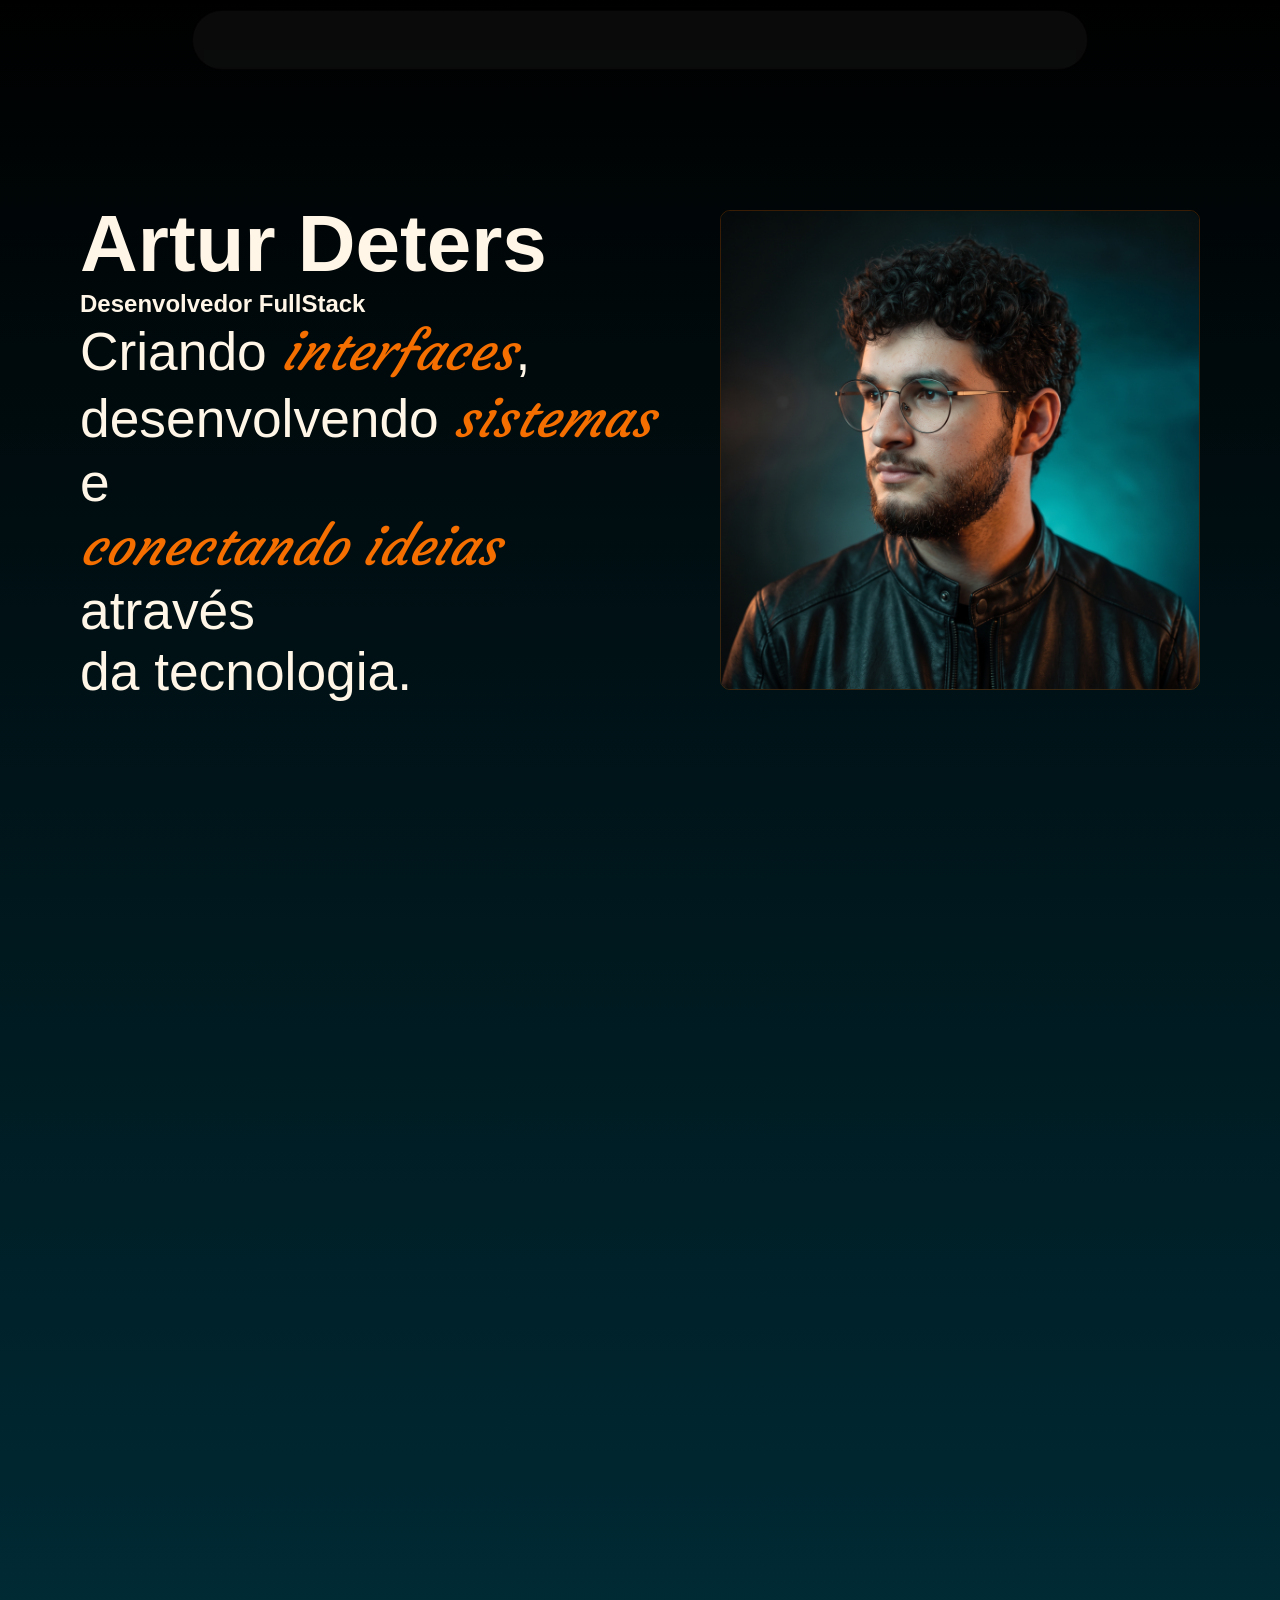
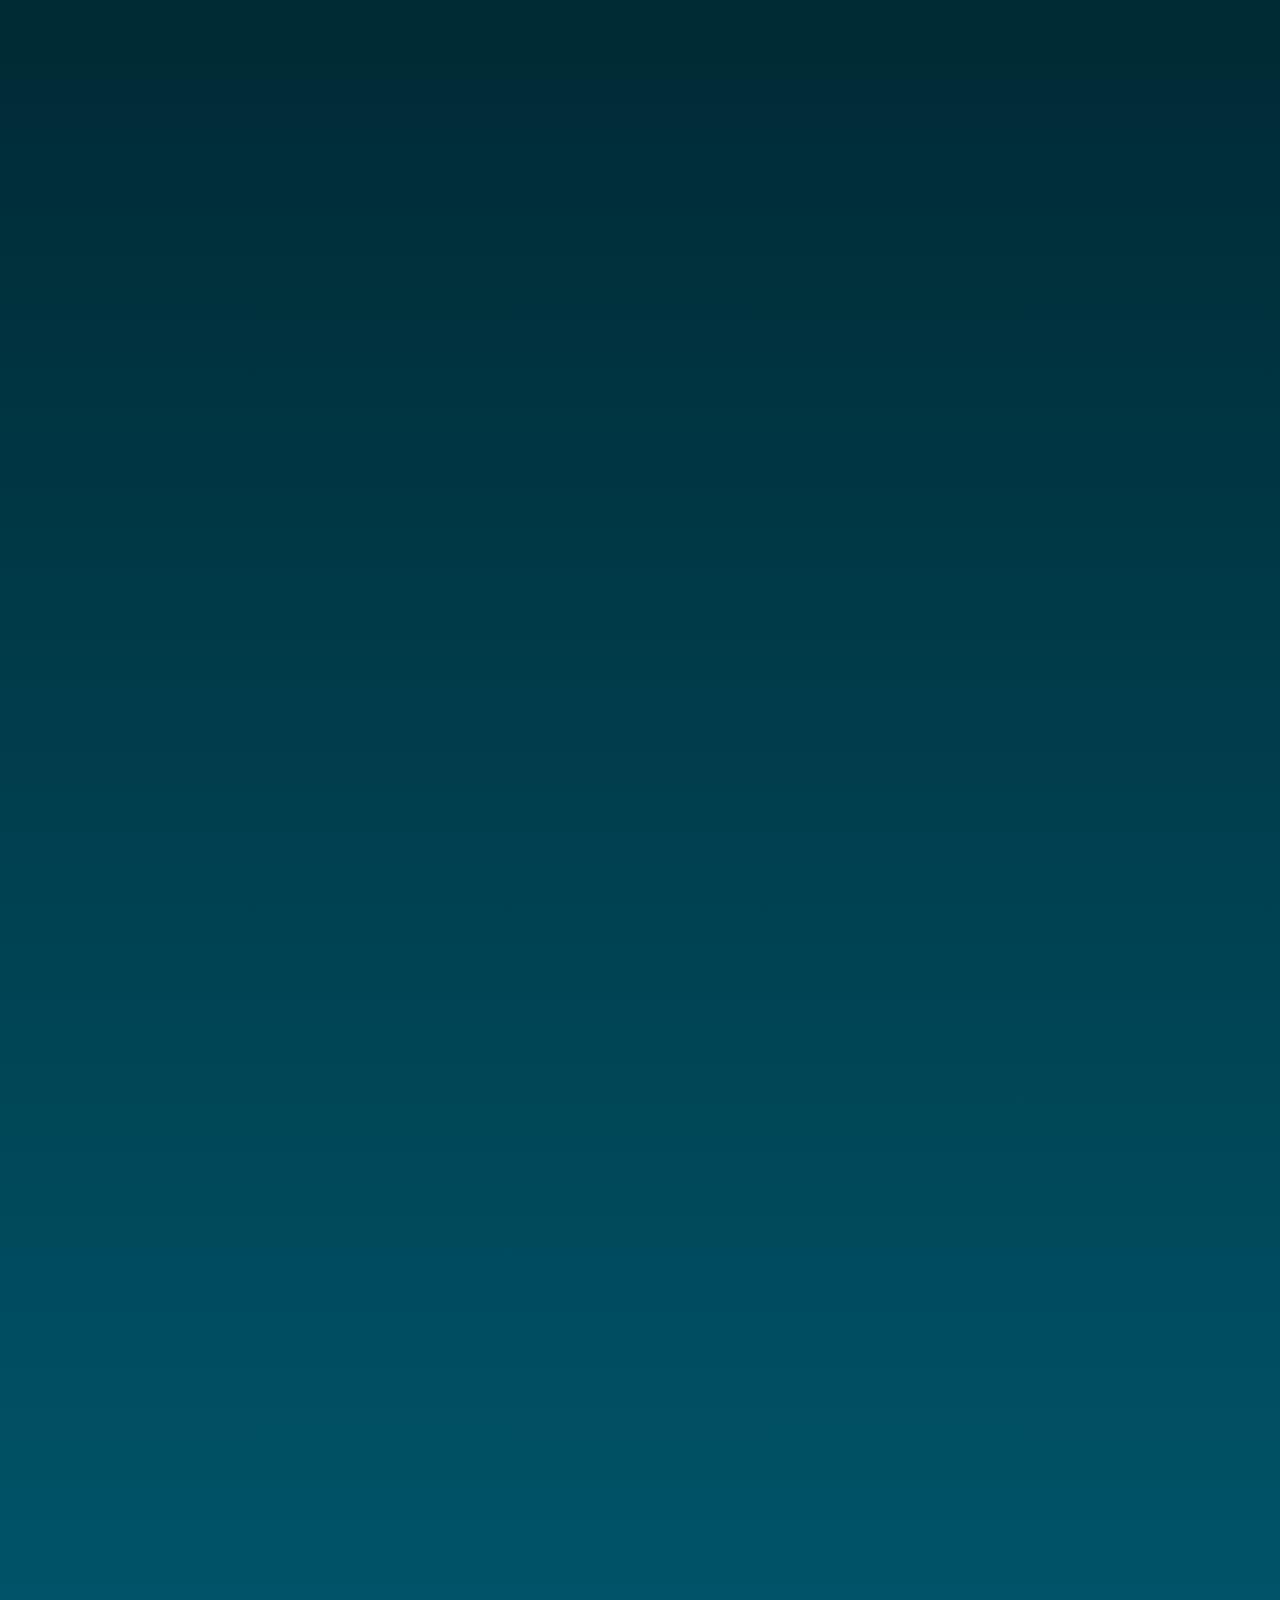
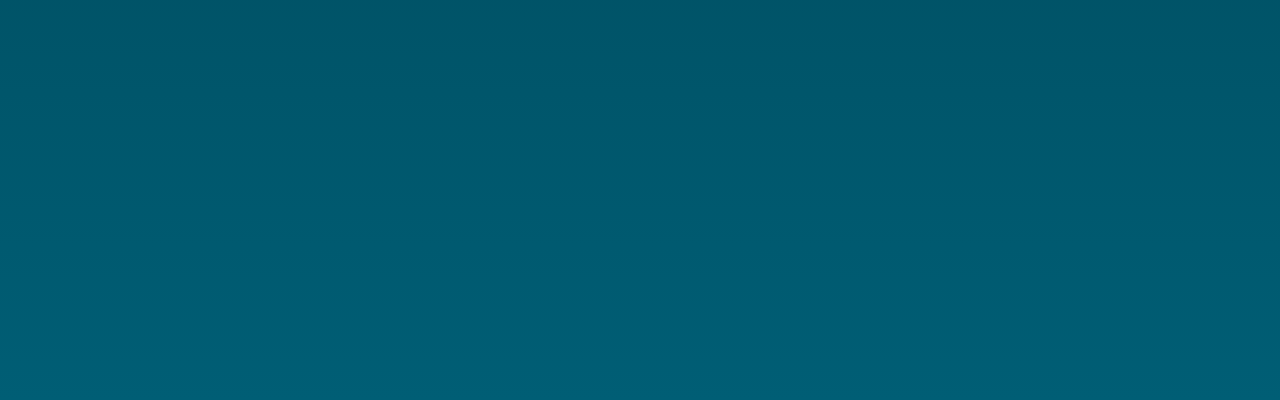
==== index.html @ 68e3610a "inicio de desenvolvimento - página de capa" ====
<!DOCTYPE html>
<html lang="pt-br">
<head>
  <meta charset="UTF-8">
  <meta name="viewport" content="width=device-width, initial-scale=1.0">
  <title>Artu Deters | Desenvolvedor FullStack</title>
  <link rel="stylesheet" href="style.css">
  <script src="./scripts/scripts.js" defer></script>

  <!-- fontes -->
<link rel="preconnect" href="https://fonts.googleapis.com">
<link rel="preconnect" href="https://fonts.gstatic.com" crossorigin>
<link href="https://fonts.googleapis.com/css2?family=Bodoni+Moda:ital,opsz,wght@0,6..96,400..900;1,6..96,400..900&family=Oregano:ital@0;1&display=swap" rel="stylesheet">

<link rel="preconnect" href="https://fonts.googleapis.com">
<link rel="preconnect" href="https://fonts.gstatic.com" crossorigin>
<link href="https://fonts.googleapis.com/css2?family=Courgette&display=swap" rel="stylesheet">
</head>
<body>
  <div class="conteiner">
    <div class="barra-de-atalhos">
      
    </div>
    <div class="pagina inicio">
      <div class="titulo">
        <h1>Artur Deters</h1>
        <h2>Desenvolvedor FullStack</h2>
        <p>Criando <span class="italico">interfaces</span>,<br> desenvolvendo <span class="italico">sistemas</span> e <br> <span class="italico">conectando ideias</span> através <br> da tecnologia.</p>
      </div>
      <div class="foto-pessoal">
        <img src="./assets/personalr.png" alt="foto pessoal">
      </div>
      
    </div>
    <div class="pagina quem-sou">

    </div>
    <div class="pagina oque-fiz">

    </div>
    <div class="pagina contato">

    </div>
  </div>
</body>
</html>
---- style.css ----
* {
  border: 0;
  margin: 0;
  box-sizing: border-box;
  color: rgb(255, 246, 232);
  font-family: Verdana, Geneva, Tahoma, sans-serif;
}

/* Variáveis principáis */

:root {
  /* Cores  */
  --laranja: #f56e00; 
  --ciano: #005e75;
}

/* Estilos gerais  */

body {
  /* background-color: black; */
  background: linear-gradient(black, var(--ciano));
  
}

.conteiner {
  width: 100vw;
}

.pagina {
  width: 100%;
  height: 100vh;
}
/* barra de atalhos  */

.barra-de-atalhos {
  position: fixed;
  top: 10px;
  left: 50%;
  transform: translate(-50%);
  background-color: rgba(252, 252, 252, 0.041);
  display: flex;
  width: 70%;
  height: 60px;
  border-radius: 30px;
  border: 1px solid #000000a9;
  backdrop-filter: blur(5px);
  
}

.barra-de-atalhos a {

}

/* primeira página */
/* primeira página */

/* primeira página */

.inicio {
    display: flex;
    align-items: center;
    justify-content: space-between;
    min-height: 100vh;
}

.titulo {
    width: 50%;
    margin-left: 80px;
}

.titulo h1 {
  font-size: 60pt;
}

.titulo p {
  font-size: 40pt;
}

.italico {
  color: var(--laranja);
  font-style: italic;
  font-family: "Courgette", cursive;
}

.foto-pessoal {
    width: 50%;
    display: flex;
    justify-content: flex-end;
}

.foto-pessoal img {
    width: 80%;
    max-width: 700px;
    margin-right: 80px;
    border-radius: 10px;
    border: 1px solid #f56e003b;
}

/* segunda página  */

.quem-sou{

}
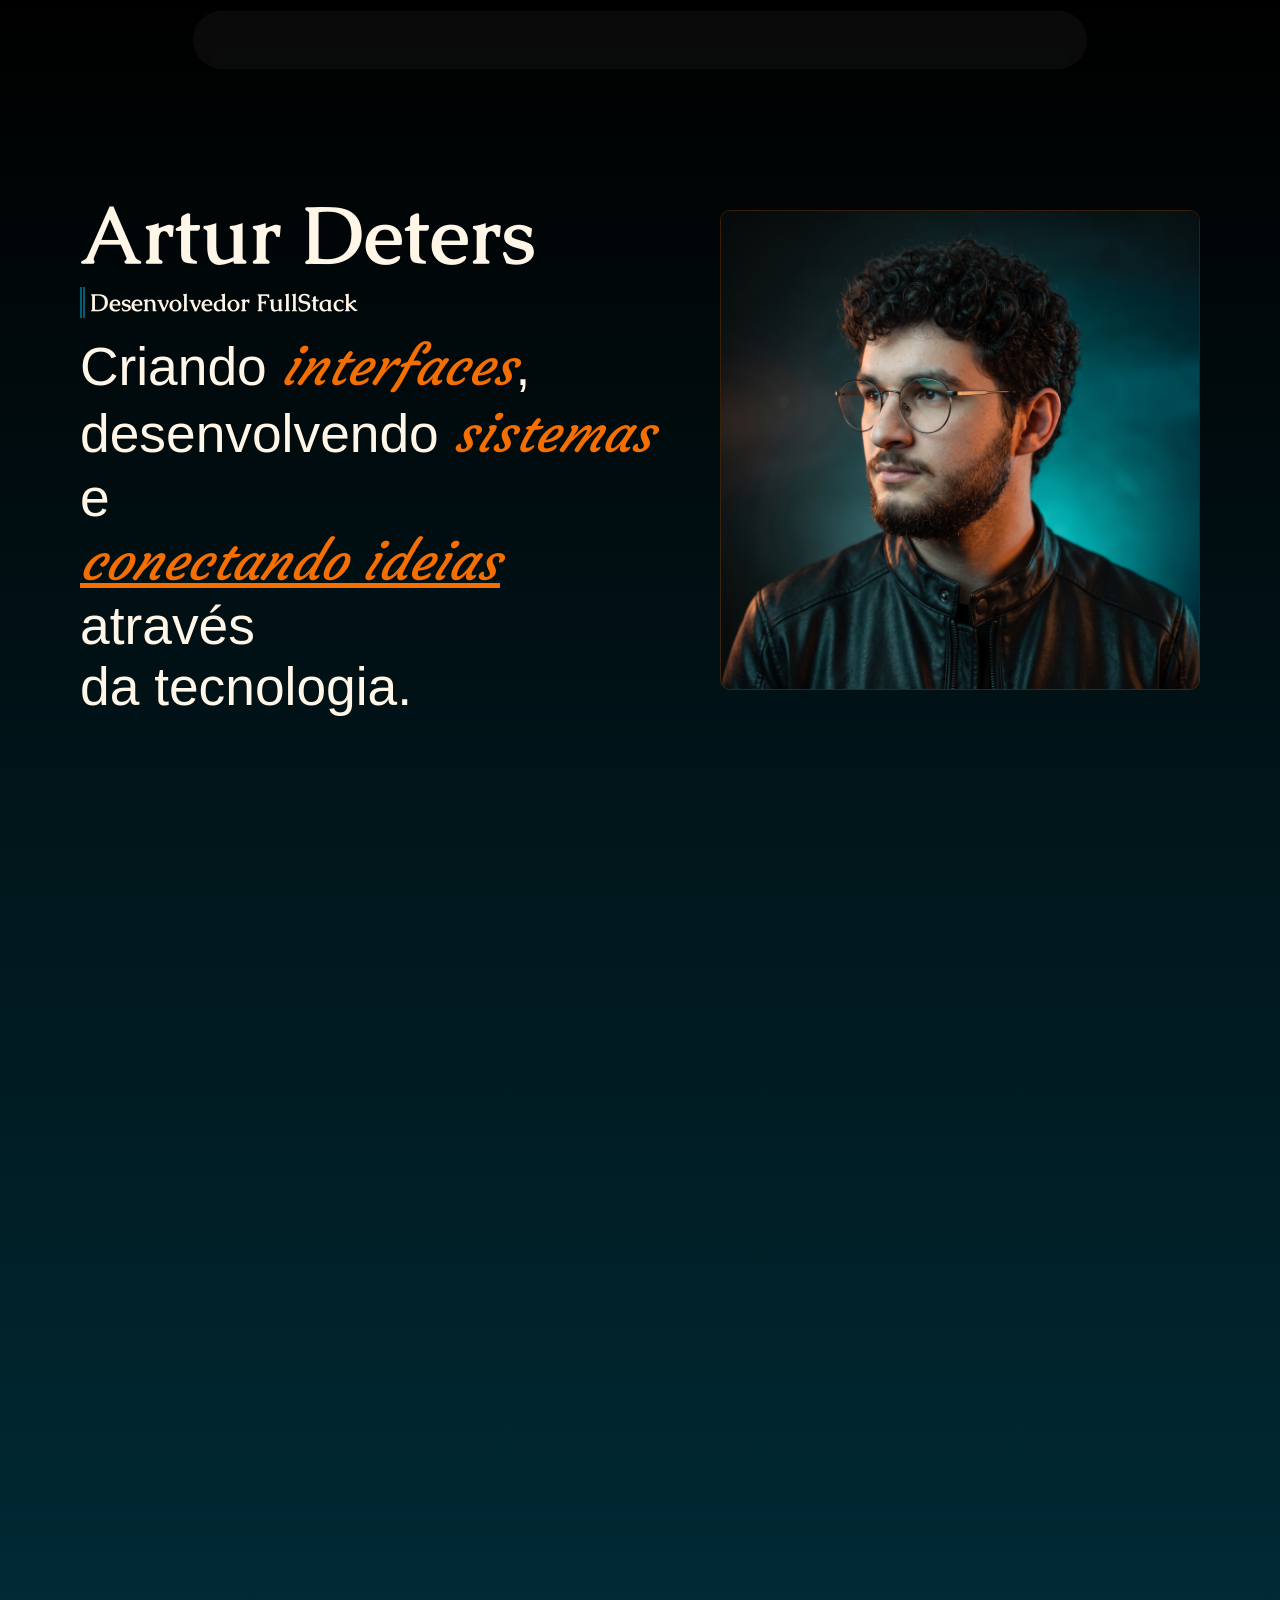
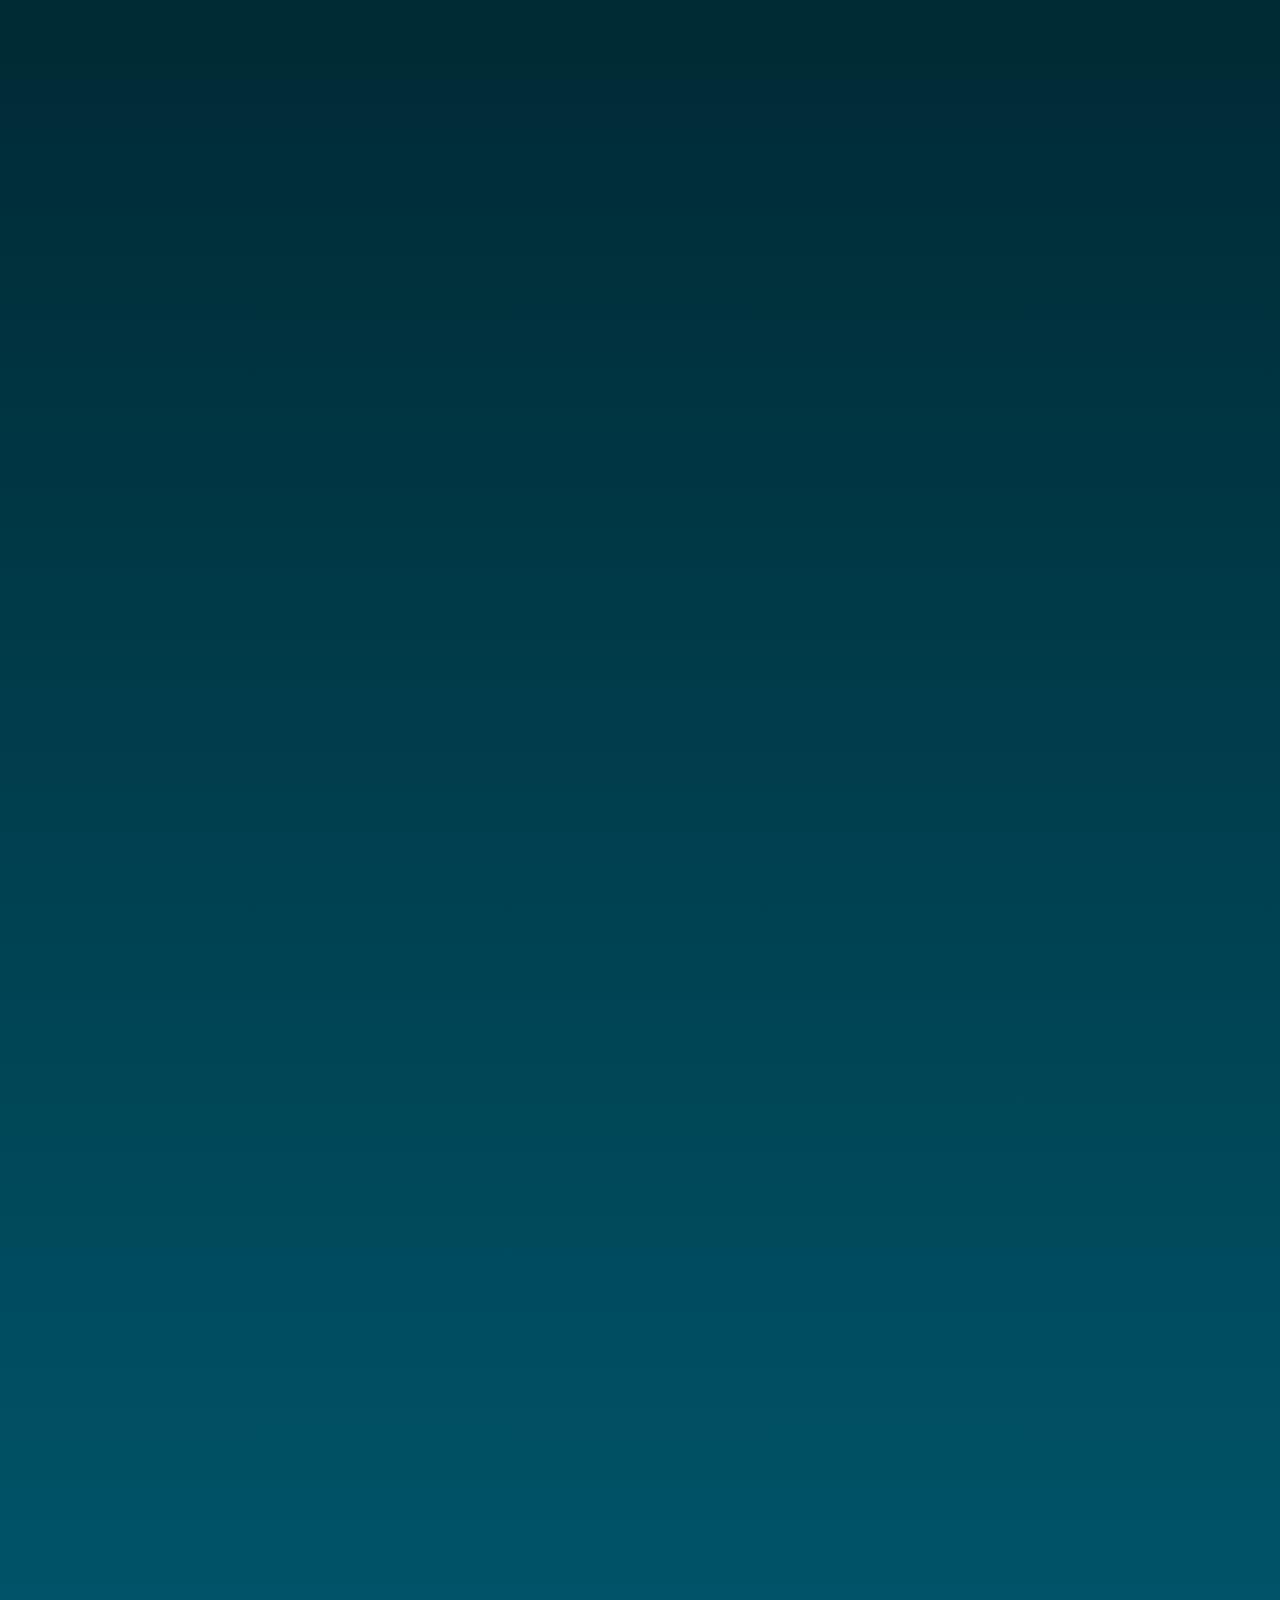
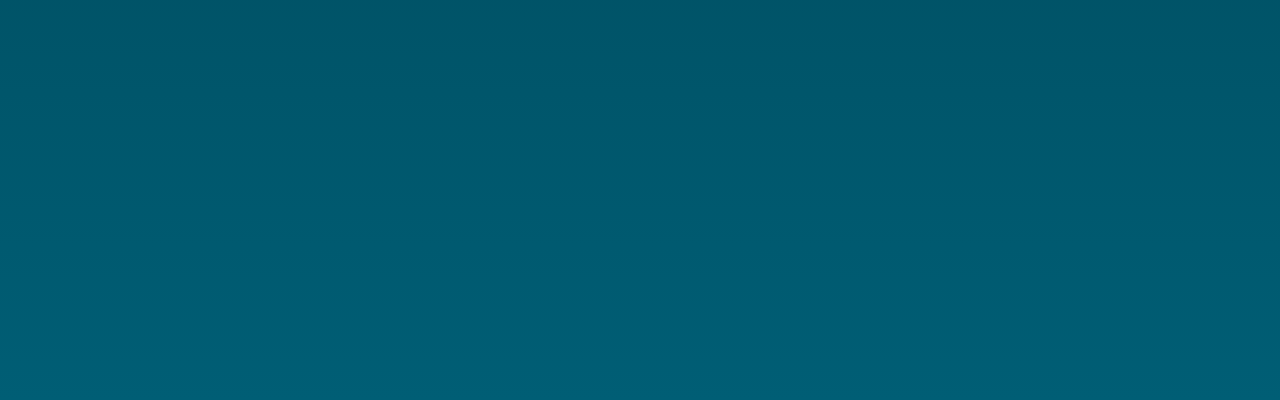
==== commit 931be3e9: "inserção de itálicos e sublinhados no texto da página de capa" ====
--- a/index.html
+++ b/index.html
@@ -8,13 +8,14 @@
   <script src="./scripts/scripts.js" defer></script>
 
   <!-- fontes -->
-<link rel="preconnect" href="https://fonts.googleapis.com">
-<link rel="preconnect" href="https://fonts.gstatic.com" crossorigin>
-<link href="https://fonts.googleapis.com/css2?family=Bodoni+Moda:ital,opsz,wght@0,6..96,400..900;1,6..96,400..900&family=Oregano:ital@0;1&display=swap" rel="stylesheet">
 
 <link rel="preconnect" href="https://fonts.googleapis.com">
 <link rel="preconnect" href="https://fonts.gstatic.com" crossorigin>
 <link href="https://fonts.googleapis.com/css2?family=Courgette&display=swap" rel="stylesheet">
+
+<link rel="preconnect" href="https://fonts.googleapis.com">
+<link rel="preconnect" href="https://fonts.gstatic.com" crossorigin>
+<link href="https://fonts.googleapis.com/css2?family=Caudex:ital,wght@0,400;0,700;1,400;1,700&family=Courgette&display=swap" rel="stylesheet">
 </head>
 <body>
   <div class="conteiner">
@@ -25,7 +26,8 @@
       <div class="titulo">
         <h1>Artur Deters</h1>
         <h2>Desenvolvedor FullStack</h2>
-        <p>Criando <span class="italico">interfaces</span>,<br> desenvolvendo <span class="italico">sistemas</span> e <br> <span class="italico">conectando ideias</span> através <br> da tecnologia.</p>
+        
+        <p>Criando <span class="italico">interfaces</span>,<br> desenvolvendo <span class="italico">sistemas</span> e <br> <span class="italico sublinhado">conectando ideias</span> através <br> da tecnologia.</p>
       </div>
       <div class="foto-pessoal">
         <img src="./assets/personalr.png" alt="foto pessoal">
--- a/style.css
+++ b/style.css
@@ -3,7 +3,7 @@
   margin: 0;
   box-sizing: border-box;
   color: rgb(255, 246, 232);
-  font-family: Verdana, Geneva, Tahoma, sans-serif;
+  font-family: "Verdana", Geneva, Tahoma, sans-serif;
 }
 
 /* Variáveis principáis */
@@ -43,7 +43,7 @@
   height: 60px;
   border-radius: 30px;
   border: 1px solid #000000a9;
-  backdrop-filter: blur(5px);
+  backdrop-filter: blur(8px);
   
 }
 
@@ -70,6 +70,14 @@
 
 .titulo h1 {
   font-size: 60pt;
+  font-family: "Caudex";
+}
+
+.titulo h2 {
+  font-family: "Caudex";
+  margin-bottom: 15px;
+  border-left: 5px double var(--ciano);
+  padding-left: 5px;
 }
 
 .titulo p {
@@ -80,6 +88,10 @@
   color: var(--laranja);
   font-style: italic;
   font-family: "Courgette", cursive;
+}
+
+.sublinhado {
+  text-decoration: underline;
 }
 
 .foto-pessoal {
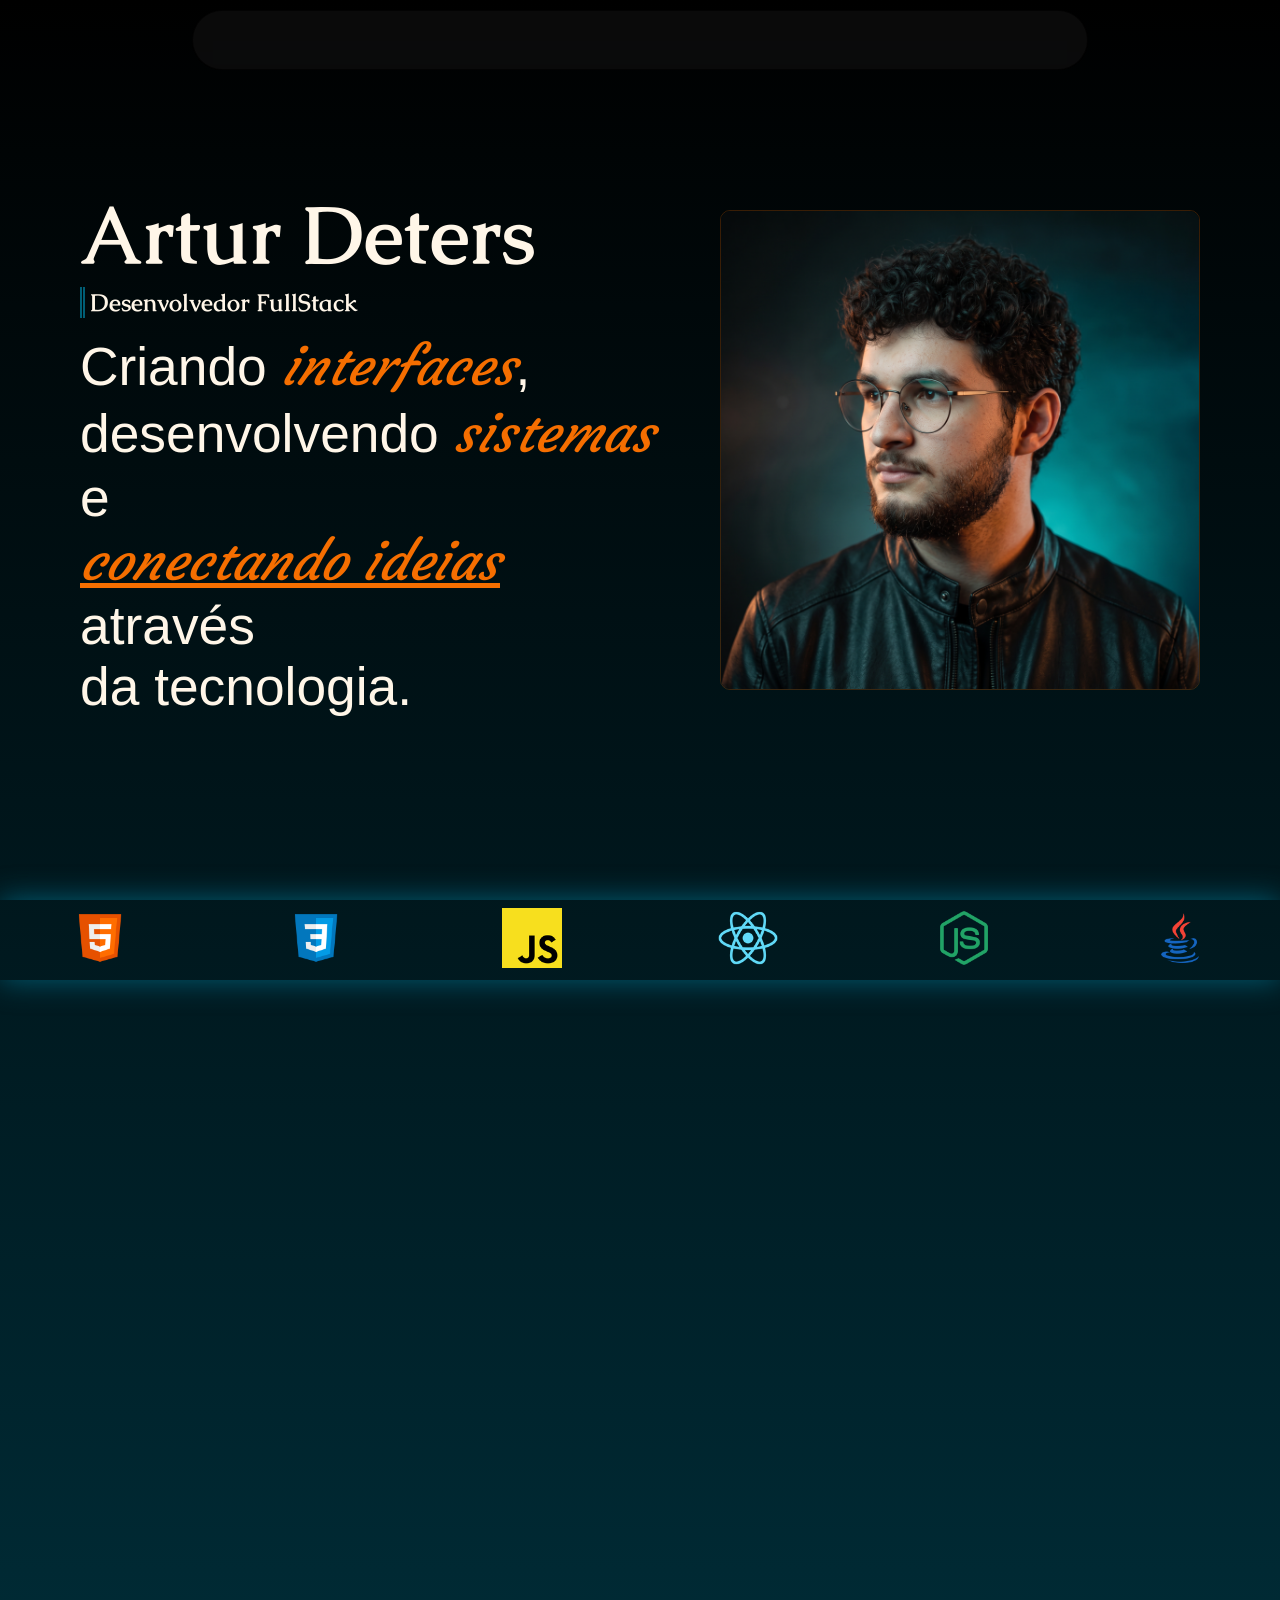
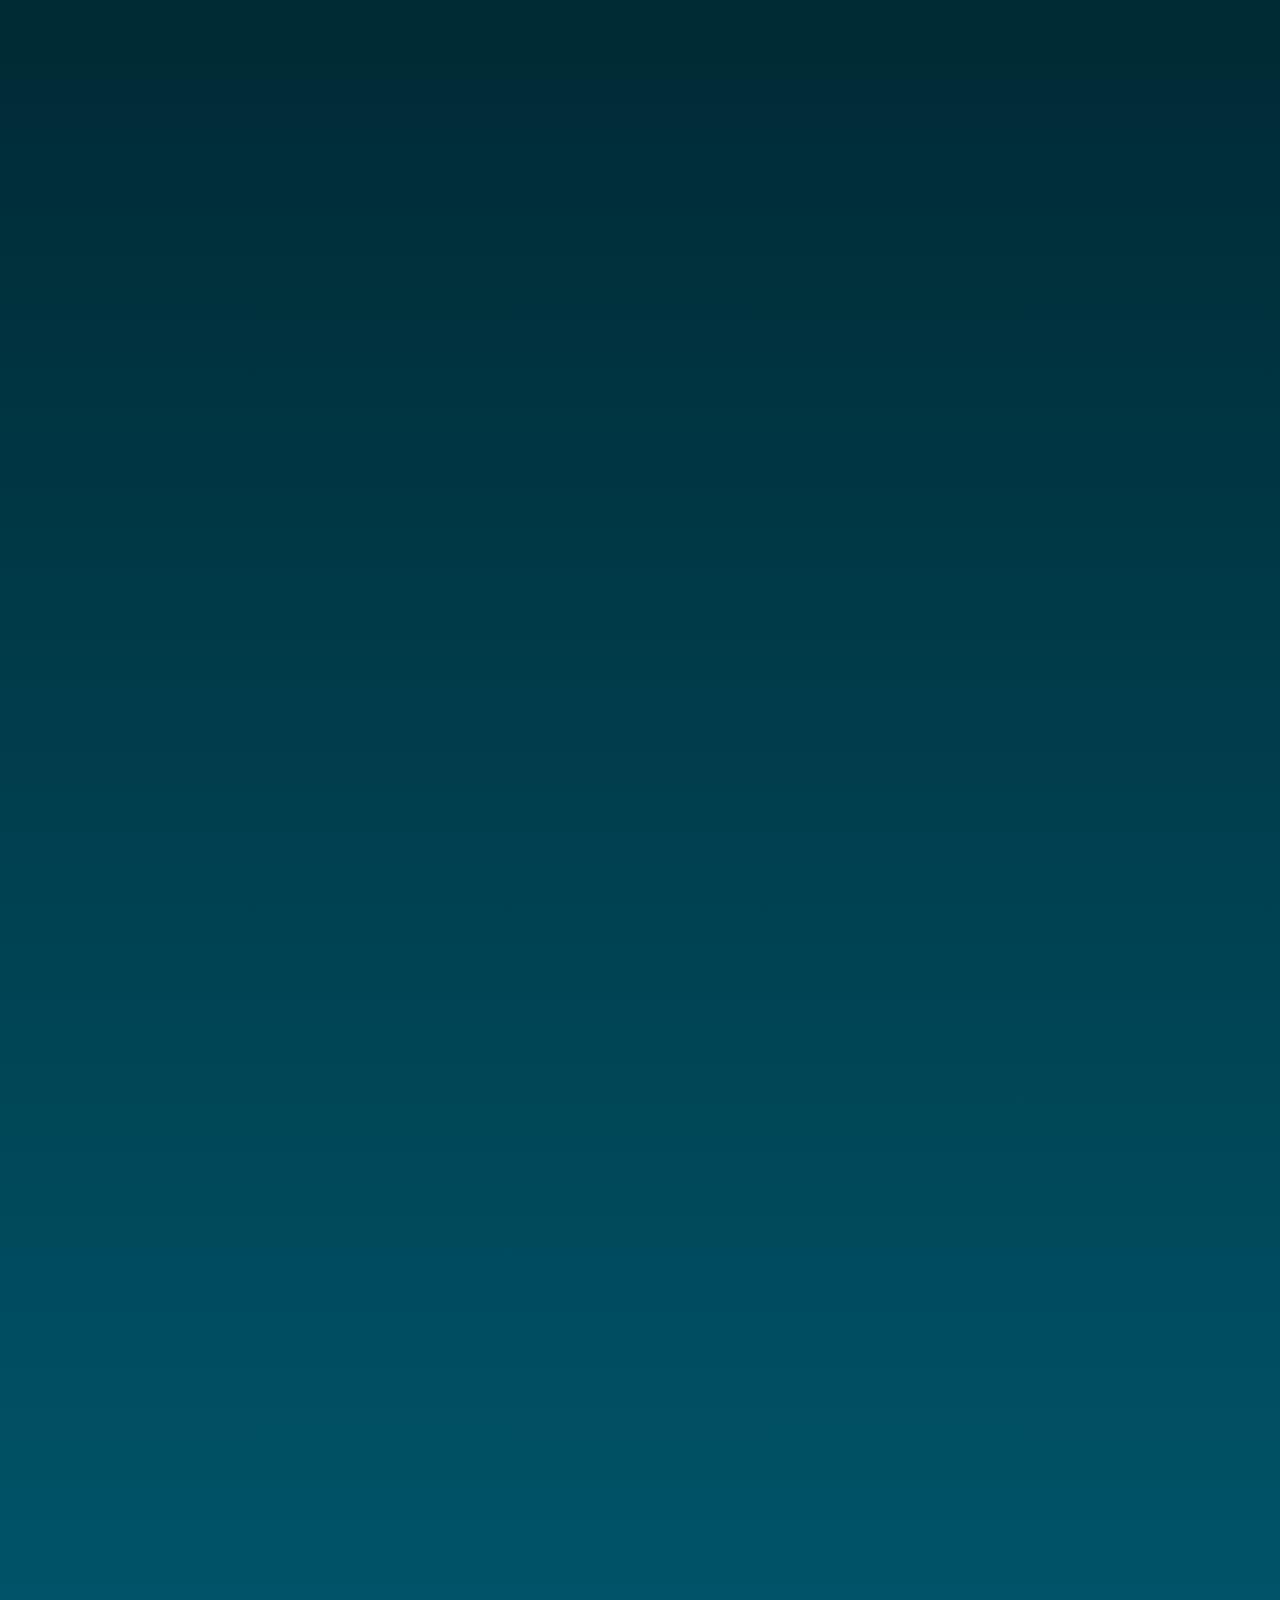
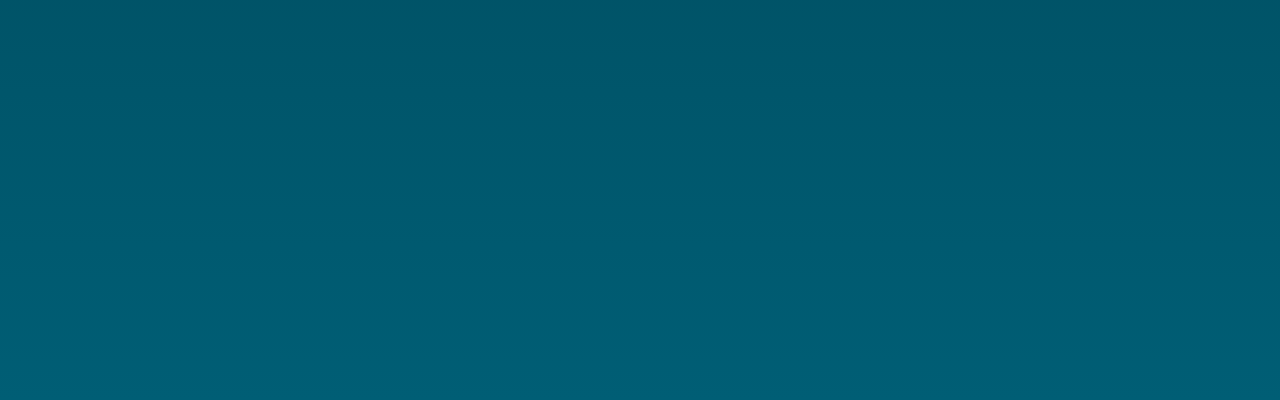
==== commit 55b96161: "inserção do carrossel infinito de ferramentas com links" ====
--- a/index.html
+++ b/index.html
@@ -1,48 +1,144 @@
-<!DOCTYPE html>
+<!doctype html>
 <html lang="pt-br">
-<head>
-  <meta charset="UTF-8">
-  <meta name="viewport" content="width=device-width, initial-scale=1.0">
-  <title>Artu Deters | Desenvolvedor FullStack</title>
-  <link rel="stylesheet" href="style.css">
-  <script src="./scripts/scripts.js" defer></script>
+  <head>
+    <meta charset="UTF-8" />
+    <meta name="viewport" content="width=device-width, initial-scale=1.0" />
+    <title>Artu Deters | Desenvolvedor FullStack</title>
+    <link rel="stylesheet" href="style.css" />
+    <script src="./scripts/scripts.js" defer></script>
 
-  <!-- fontes -->
+    <!-- fontes -->
 
-<link rel="preconnect" href="https://fonts.googleapis.com">
-<link rel="preconnect" href="https://fonts.gstatic.com" crossorigin>
-<link href="https://fonts.googleapis.com/css2?family=Courgette&display=swap" rel="stylesheet">
+    <link rel="preconnect" href="https://fonts.googleapis.com" />
+    <link rel="preconnect" href="https://fonts.gstatic.com" crossorigin />
+    <link
+      href="https://fonts.googleapis.com/css2?family=Courgette&display=swap"
+      rel="stylesheet"
+    />
 
-<link rel="preconnect" href="https://fonts.googleapis.com">
-<link rel="preconnect" href="https://fonts.gstatic.com" crossorigin>
-<link href="https://fonts.googleapis.com/css2?family=Caudex:ital,wght@0,400;0,700;1,400;1,700&family=Courgette&display=swap" rel="stylesheet">
-</head>
-<body>
-  <div class="conteiner">
-    <div class="barra-de-atalhos">
-      
+    <link rel="preconnect" href="https://fonts.googleapis.com" />
+    <link rel="preconnect" href="https://fonts.gstatic.com" crossorigin />
+    <link
+      href="https://fonts.googleapis.com/css2?family=Caudex:ital,wght@0,400;0,700;1,400;1,700&family=Courgette&display=swap"
+      rel="stylesheet"
+    />
+  </head>
+  <body>
+    <div class="conteiner">
+      <div class="barra-de-atalhos"></div>
+      <div class="pagina inicio">
+        <div class="titulo">
+          <h1>Artur Deters</h1>
+          <h2>Desenvolvedor FullStack</h2>
+
+          <p>
+            Criando <span class="italico">interfaces</span>,<br />
+            desenvolvendo <span class="italico">sistemas</span> e <br />
+            <span class="italico sublinhado">conectando ideias</span> através
+            <br />
+            da tecnologia.
+          </p>
+        </div>
+        <div class="foto-pessoal">
+          <img src="./assets/personalr.png" alt="foto pessoal" />
+        </div>
+      </div>
+
+      <div class="pagina quem-sou">
+        <div class="carrossel-ferramentas">
+          <div class="track">
+            <div class="grupo">
+              <a
+                target="_blank"
+                href="https://developer.mozilla.org/pt-BR/docs/Web/HTML"
+              >
+                <div class="card">
+                  <img src="./assets/icons/html.png" alt="" />
+                </div>
+              </a>
+              <a
+                target="_blank"
+                href="https://developer.mozilla.org/pt-BR/docs/Web/CSS"
+              >
+                <div class="card">
+                  <img src="./assets/icons/css.png" alt="" />
+                </div>
+              </a>
+              <a
+                target="_blank"
+                href="https://developer.mozilla.org/pt-BR/docs/Web/JavaScript"
+              >
+                <div class="card" onclick="">
+                  <img src="./assets/icons/javascript.png" alt="" />
+                </div>
+              </a>
+              <a target="_blank" href="https://react.dev/">
+                <div class="card">
+                  <img src="./assets/icons/react.png" alt="" />
+                </div>
+              </a>
+              <a target="_blank" href="https://nodejs.org/pt-br">
+                <div class="card">
+                  <img src="./assets/icons/nodejs.png" alt="" />
+                </div>
+              </a>
+              <a target="_blank" href="https://www.java.com/pt-br/">
+                <div class="card">
+                  <img src="./assets/icons/java.png" alt="" />
+                </div>
+              </a>
+              <a target="_blank" href="https://www.python.org/">
+                <div class="card">
+                  <img src="./assets/icons/python.png" alt="" />
+                </div>
+              </a>
+              <a target="_blank" href="https://www.php.net/">
+                <div class="card">
+                  <img src="./assets/icons/php.png" alt="" />
+                </div>
+              </a>
+              <a target="_blank" href="https://git-scm.com/">
+                <div class="card">
+                  <img src="./assets/icons/git.png" alt="" />
+                </div>
+              </a>
+              <a target="_blank" href="https://github.com/Artur-mDeters">
+                <div class="card">
+                  <img src="./assets/icons/github.png" alt="" />
+                </div>
+              </a>
+              <a target="_blank" href="https://www.docker.com/">
+                <div class="card">
+                  <img src="./assets/icons/docker.png" alt="" />
+                </div>
+              </a>
+              <a target="_blank" href="https://www.mysql.com/">
+                <div class="card">
+                  <img src="./assets/icons/mysql.png" alt="" />
+                </div>
+              </a>
+              <a target="_blank" href="https://www.postgresql.org/">
+                <div class="card">
+                  <img src="./assets/icons/postgresql.png" alt="" />
+                </div>
+              </a>
+              <a target="_blank" href="https://www.linux.org/">
+                <div class="card">
+                  <img src="./assets/icons/linux.png" alt="" />
+                </div>
+              </a>
+              <a target="_blank" href="https://www.arduino.cc/">
+                <div class="card">
+                  <img src="./assets/icons/arduino.png" alt="" />
+                </div>
+              </a>
+            </div>
+          </div>
+        </div>
+      </div>
+
+      <div class="pagina oque-fiz"></div>
+      <div class="pagina contato"></div>
     </div>
-    <div class="pagina inicio">
-      <div class="titulo">
-        <h1>Artur Deters</h1>
-        <h2>Desenvolvedor FullStack</h2>
-        
-        <p>Criando <span class="italico">interfaces</span>,<br> desenvolvendo <span class="italico">sistemas</span> e <br> <span class="italico sublinhado">conectando ideias</span> através <br> da tecnologia.</p>
-      </div>
-      <div class="foto-pessoal">
-        <img src="./assets/personalr.png" alt="foto pessoal">
-      </div>
-      
-    </div>
-    <div class="pagina quem-sou">
-
-    </div>
-    <div class="pagina oque-fiz">
-
-    </div>
-    <div class="pagina contato">
-
-    </div>
-  </div>
-</body>
-</html>+  </body>
+</html>
--- a/style.css
+++ b/style.css
@@ -10,7 +10,7 @@
 
 :root {
   /* Cores  */
-  --laranja: #f56e00; 
+  --laranja: #f56e00;
   --ciano: #005e75;
 }
 
@@ -19,7 +19,6 @@
 body {
   /* background-color: black; */
   background: linear-gradient(black, var(--ciano));
-  
 }
 
 .conteiner {
@@ -44,28 +43,23 @@
   border-radius: 30px;
   border: 1px solid #000000a9;
   backdrop-filter: blur(8px);
-  
 }
 
 .barra-de-atalhos a {
-
 }
-
-/* primeira página */
-/* primeira página */
 
 /* primeira página */
 
 .inicio {
-    display: flex;
-    align-items: center;
-    justify-content: space-between;
-    min-height: 100vh;
+  display: flex;
+  align-items: center;
+  justify-content: space-between;
+  min-height: 100vh;
 }
 
 .titulo {
-    width: 50%;
-    margin-left: 80px;
+  width: 50%;
+  margin-left: 80px;
 }
 
 .titulo h1 {
@@ -95,22 +89,65 @@
 }
 
 .foto-pessoal {
-    width: 50%;
-    display: flex;
-    justify-content: flex-end;
+  width: 50%;
+  display: flex;
+  justify-content: flex-end;
 }
 
 .foto-pessoal img {
-    width: 80%;
-    max-width: 700px;
-    margin-right: 80px;
-    border-radius: 10px;
-    border: 1px solid #f56e003b;
+  width: 80%;
+  max-width: 700px;
+  margin-right: 80px;
+  border-radius: 10px;
+  border: 1px solid #f56e003b;
 }
 
 /* segunda página  */
 
-.quem-sou{
-
+.quem-sou {
 }
 
+.carrossel-ferramentas {
+  display: flex;
+  overflow: hidden;
+  height: 80px;
+  align-items: center;
+  box-shadow: 0 0 30px #005e75;
+}
+
+.card {
+  padding: 70px;
+  /* border-right: 1px solid var(--ciano); */
+}
+
+.card img {
+  flex: 0 0 5em;
+  height: 60px;
+}
+
+.card:hover {
+  background-color: #005e75;
+  transition:
+    background-color 0.7s ease,
+    transform 0.7s ease;
+}
+
+.track {
+  display: flex;
+  animation: scroll 50s linear infinite;
+}
+
+.grupo {
+  gap: 1rem;
+  display: flex;
+  flex-shrink: 0;
+}
+
+@keyframes scroll {
+  from {
+    transform: translateX(0);
+  }
+  to {
+    transform: translateX(-50%);
+  }
+}
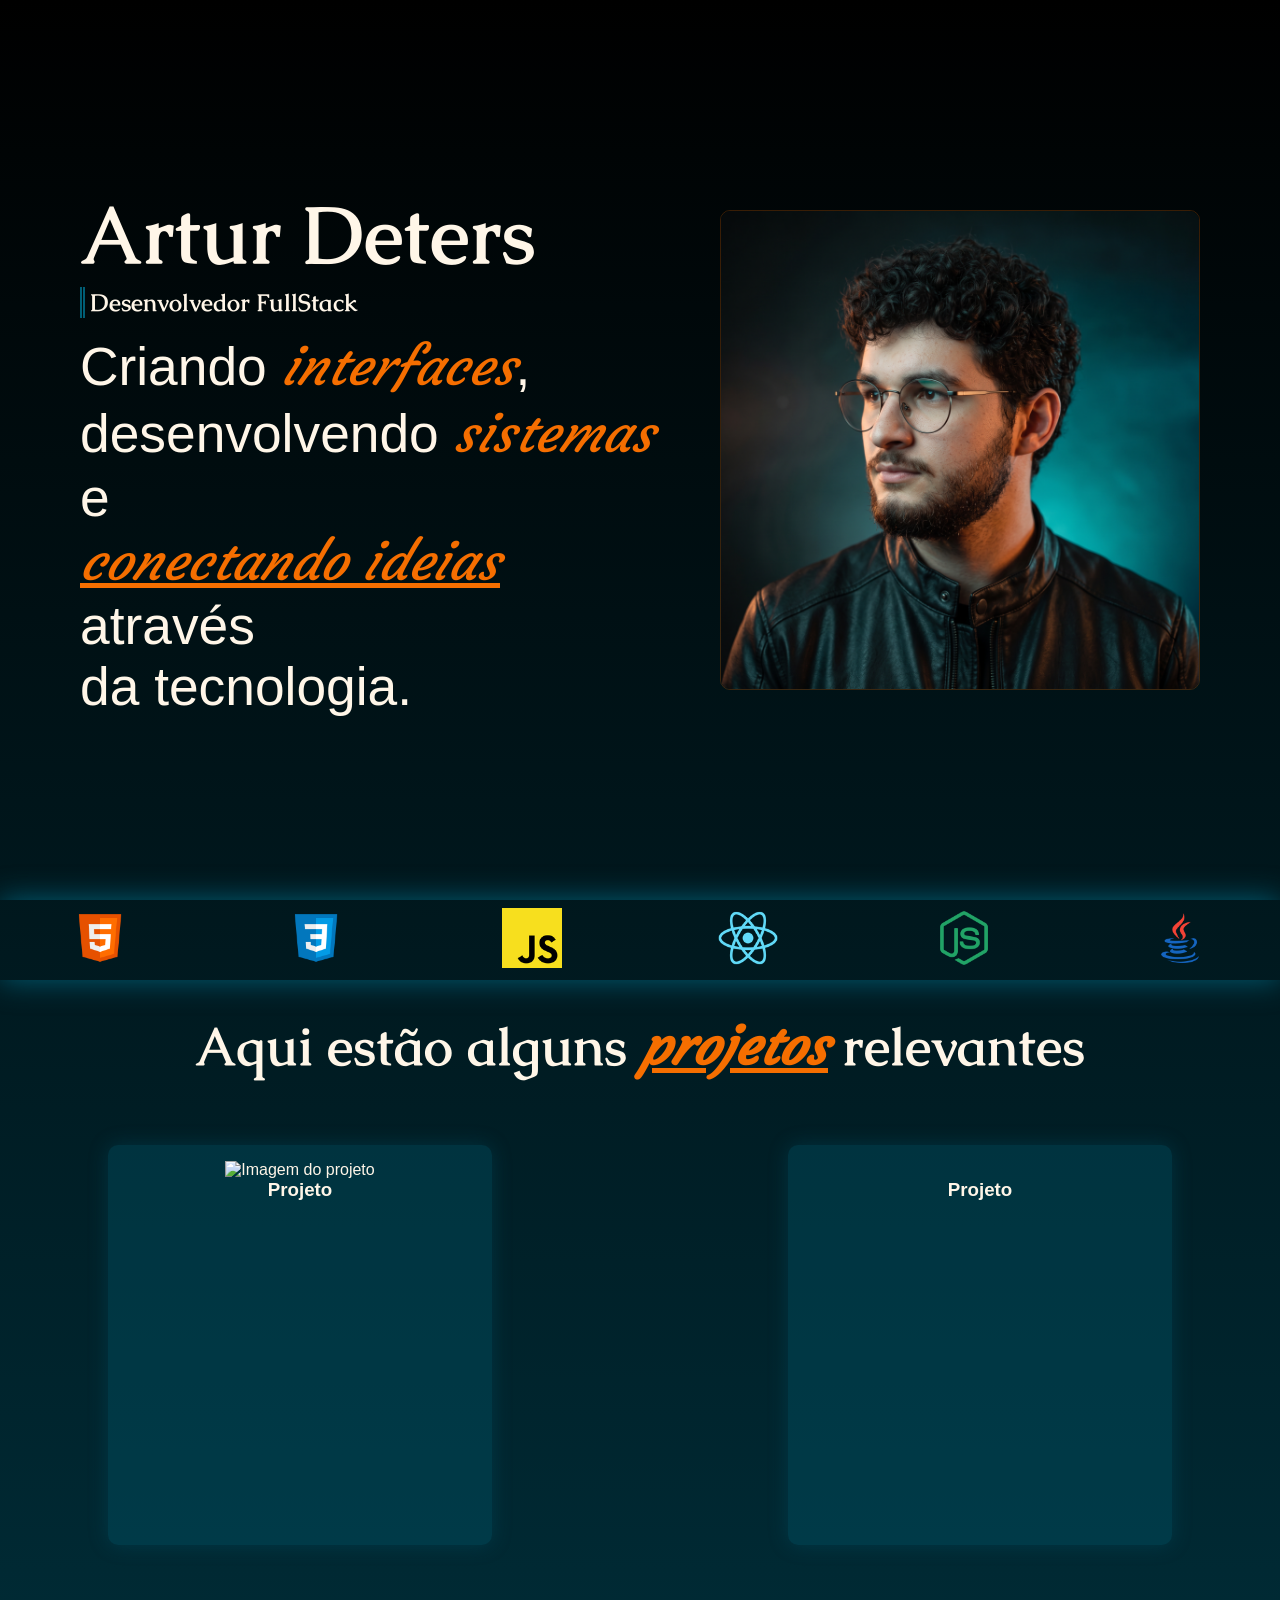
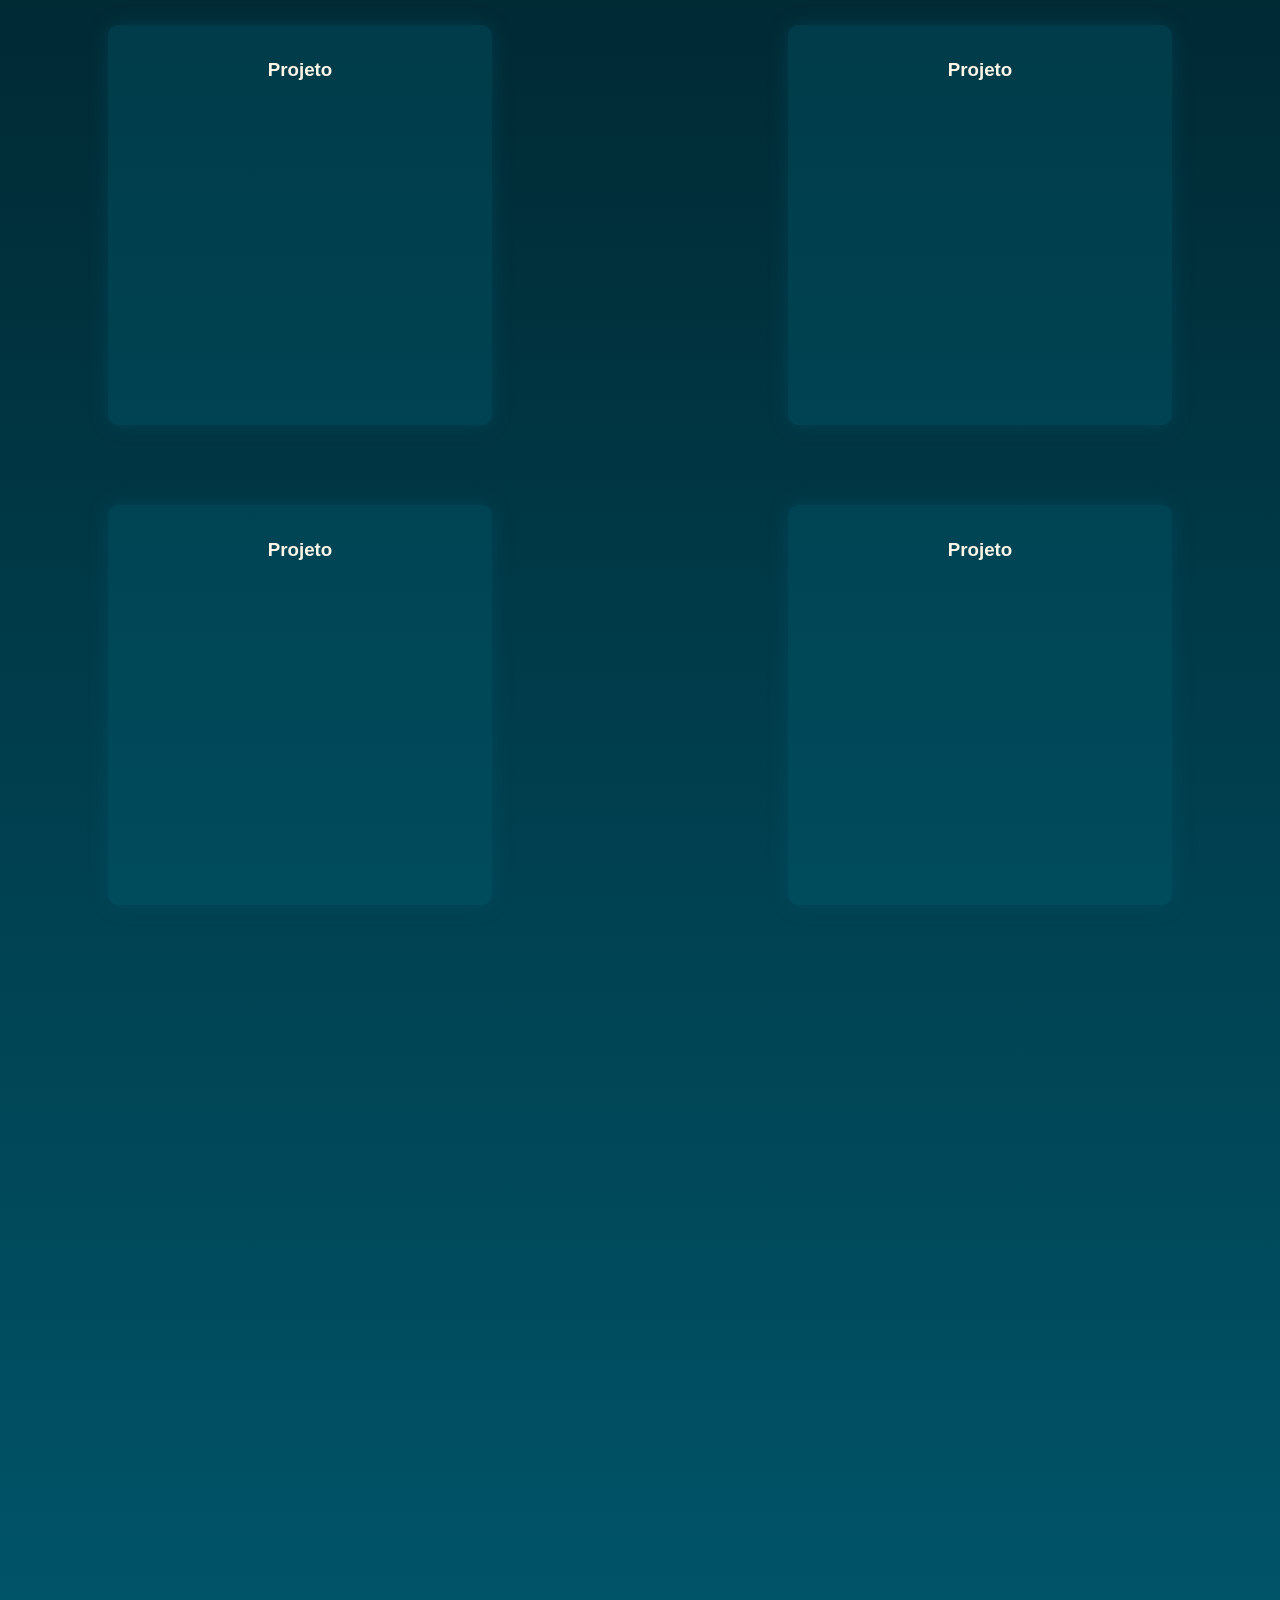
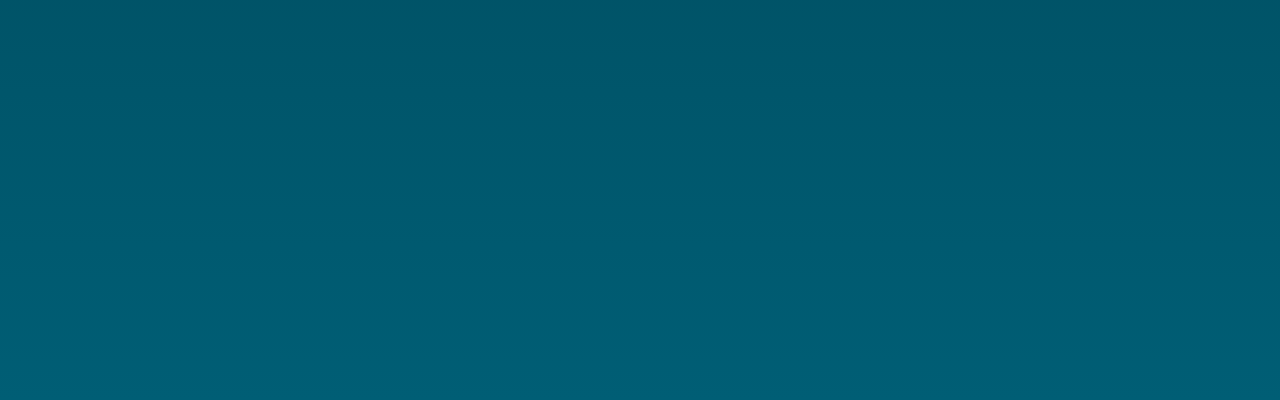
==== commit 973740e8: "iniciando cards de projetos" ====
--- a/index.html
+++ b/index.html
@@ -3,9 +3,14 @@
   <head>
     <meta charset="UTF-8" />
     <meta name="viewport" content="width=device-width, initial-scale=1.0" />
-    <title>Artu Deters | Desenvolvedor FullStack</title>
+    <title>Artu Deters - Desenvolvedor FullStack</title>
     <link rel="stylesheet" href="style.css" />
     <script src="./scripts/scripts.js" defer></script>
+    <link
+      rel="shortcut icon"
+      href="./assets/icons/logo.svg"
+      type="image/x-icon"
+    />
 
     <!-- fontes -->
 
@@ -25,7 +30,6 @@
   </head>
   <body>
     <div class="conteiner">
-      <div class="barra-de-atalhos"></div>
       <div class="pagina inicio">
         <div class="titulo">
           <h1>Artur Deters</h1>
@@ -43,8 +47,7 @@
           <img src="./assets/personalr.png" alt="foto pessoal" />
         </div>
       </div>
-
-      <div class="pagina quem-sou">
+      <div class="pagina oque-fiz">
         <div class="carrossel-ferramentas">
           <div class="track">
             <div class="grupo">
@@ -135,9 +138,68 @@
             </div>
           </div>
         </div>
+        <h1>
+          Aqui estão alguns <span class="italico sublinhado">projetos</span>
+          relevantes
+        </h1>
+        <div class="projetos">
+          <div class="card">
+            <div class="imagem">
+              <img src="./assets/projetos/" alt="Imagem do projeto" />
+            </div>
+            <div class="texto">
+              <h3>Projeto</h3>
+              <div class="card-tecnologias"></div>
+            </div>
+          </div>
+          <div class="card">
+            <div class="imagem">
+              <img src="./assets/projetos/" alt="" />
+            </div>
+            <div class="texto">
+              <h3>Projeto</h3>
+              <div class="card-tecnologias"></div>
+            </div>
+          </div>
+          <div class="card">
+            <div class="imagem">
+              <img src="./assets/projetos/" alt="" />
+            </div>
+            <div class="texto">
+              <h3>Projeto</h3>
+              <div class="card-tecnologias"></div>
+            </div>
+          </div>
+          <div class="card">
+            <div class="imagem">
+              <img src="./assets/projetos/" alt="" />
+            </div>
+            <div class="texto">
+              <h3>Projeto</h3>
+              <div class="card-tecnologias"></div>
+            </div>
+          </div>
+          <div class="card">
+            <div class="imagem">
+              <img src="./assets/projetos/" alt="" />
+            </div>
+            <div class="texto">
+              <h3>Projeto</h3>
+              <div class="card-tecnologias"></div>
+            </div>
+          </div>
+          <div class="card">
+            <div class="imagem">
+              <img src="./assets/projetos/" alt="" />
+            </div>
+            <div class="texto">
+              <h3>Projeto</h3>
+              <div class="card-tecnologias"></div>
+            </div>
+          </div>
+        </div>
       </div>
-
-      <div class="pagina oque-fiz"></div>
+      <div class="pagina quem-sou"></div>
       <div class="pagina contato"></div>
     </div>
   </body>
--- a/style.css
+++ b/style.css
@@ -28,24 +28,6 @@
 .pagina {
   width: 100%;
   height: 100vh;
-}
-/* barra de atalhos  */
-
-.barra-de-atalhos {
-  position: fixed;
-  top: 10px;
-  left: 50%;
-  transform: translate(-50%);
-  background-color: rgba(252, 252, 252, 0.041);
-  display: flex;
-  width: 70%;
-  height: 60px;
-  border-radius: 30px;
-  border: 1px solid #000000a9;
-  backdrop-filter: blur(8px);
-}
-
-.barra-de-atalhos a {
 }
 
 /* primeira página */
@@ -104,7 +86,33 @@
 
 /* segunda página  */
 
-.quem-sou {
+.oque-fiz {
+}
+
+.oque-fiz h1 {
+  font-family: "Caudex";
+  font-size: 40pt;
+  text-align: center;
+  margin-top: 2rem;
+  margin-bottom: 4rem;
+}
+
+.projetos {
+  display: flex;
+  justify-content: space-around;
+  flex-wrap: wrap;
+  gap: 5rem;
+}
+
+.projetos .card {
+  background-color: #005e7554;
+  padding: 1rem;
+  height: 400px;
+  flex: 0 1 30%;
+  text-align: center;
+  align-items: center;
+  border-radius: 10px;
+  box-shadow: 0 0 20px #005e7554;
 }
 
 .carrossel-ferramentas {
@@ -115,7 +123,7 @@
   box-shadow: 0 0 30px #005e75;
 }
 
-.card {
+.grupo .card {
   padding: 70px;
   /* border-right: 1px solid var(--ciano); */
 }
